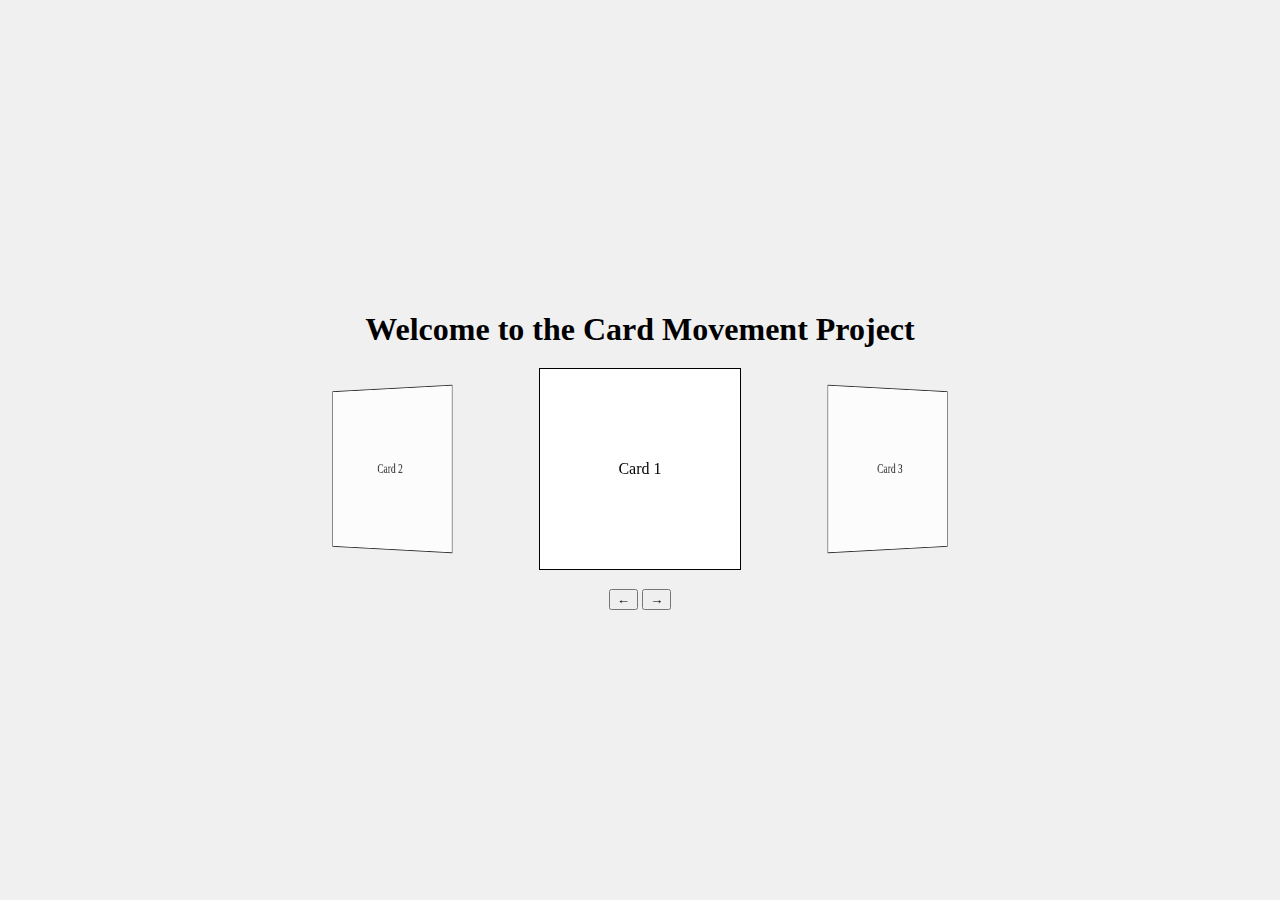
==== index.html @ a84667a7 "Add basic layout and t shirt assets" ====
<!DOCTYPE html>
<html lang="en">
  <head>
    <meta charset="UTF-8" />
    <meta name="viewport" content="width=device-width, initial-scale=1.0" />
    <title>Card Movement Project</title>
    <link rel="stylesheet" href="styles.css" />
  </head>
  <body>
    <h1>Welcome to the Card Movement Project</h1>
    <div class="card-container">
      <div class="card" id="card1">Card 1</div>
      <div class="card" id="card2">Card 2</div>
      <div class="card" id="card3">Card 3</div>
    </div>
    <div class="controls">
      <button onclick="rotateLeft()">←</button>
      <button onclick="rotateRight()">→</button>
    </div>
    <script src="script.js"></script>
  </body>
</html>
---- styles.css ----
body,
html {
  height: 100%;
  margin: 0;
  display: flex;
  justify-content: center;
  align-items: center;
  flex-direction: column;
  background-color: #f0f0f0; /* Example background color */
}

.card-container {
  width: 600px; /* Increased container width for better spacing */
  height: 200px;
  perspective: 1000px; /* Perspective for 3D effect */
}

.card {
  position: absolute;
  top: 0;
  bottom: 0;
  left: 0;
  right: 0;
  margin: auto;
  width: 200px;
  height: 100%;
  display: flex;
  align-items: center;
  justify-content: center;
  border: 1px solid black;
  transition: transform 0.5s, opacity 0.5s;
  transform-style: preserve-3d; /* Allows for 3D rotation */
  background-color: white; /* Background for visibility */
}

#card1 {
  transform: translateX(0) rotateY(0deg) scale(1);
}
#card2 {
  transform: translateX(-250px) rotateY(-30deg) scale(0.8);
  opacity: 0.8;
}
#card3 {
  transform: translateX(250px) rotateY(30deg) scale(0.8);
  opacity: 0.8;
}

.controls {
  margin-top: 20px;
}
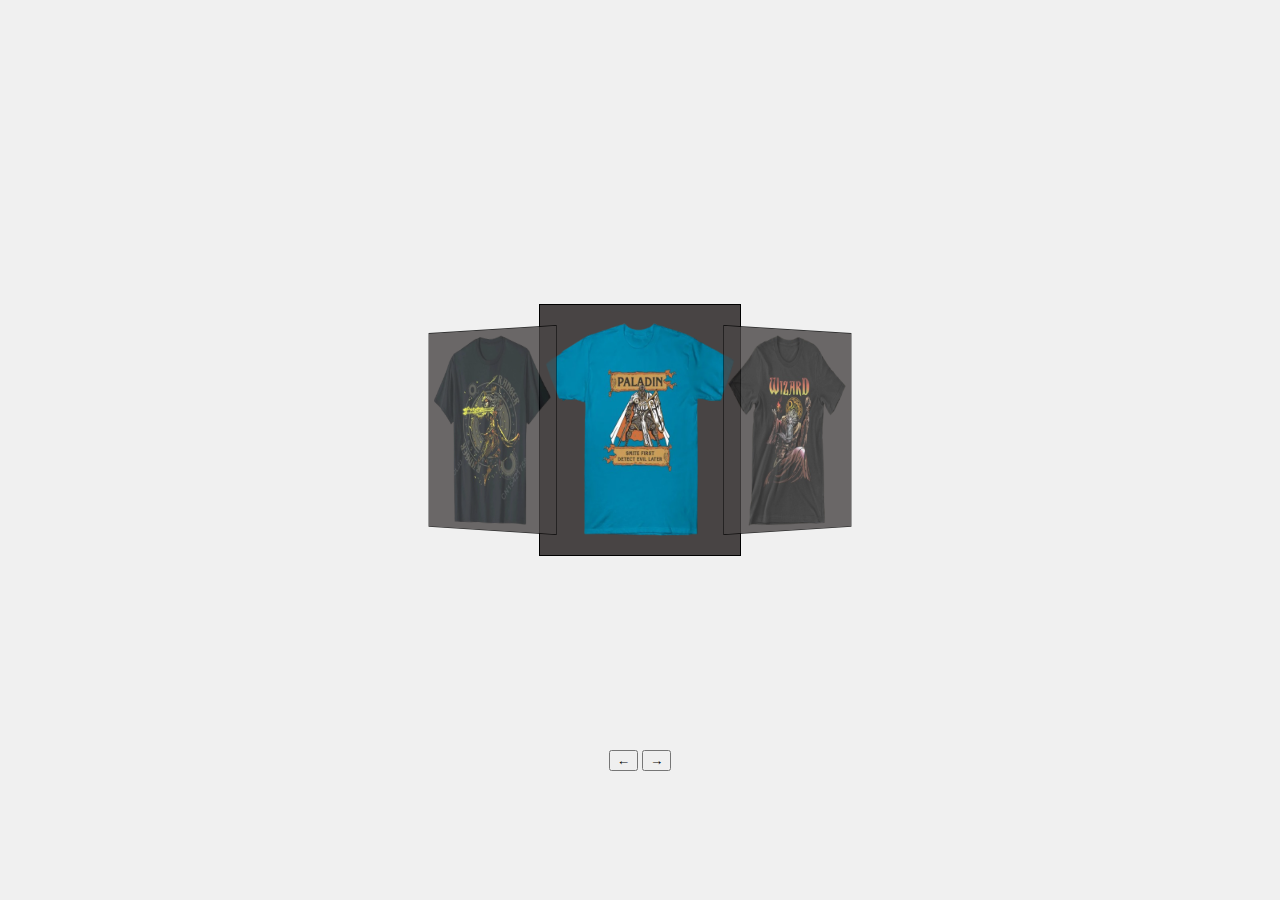
==== commit 8c2eb622: "Update styling for cards and movement. also added background assets" ====
--- a/index.html
+++ b/index.html
@@ -7,11 +7,24 @@
     <link rel="stylesheet" href="styles.css" />
   </head>
   <body>
-    <h1>Welcome to the Card Movement Project</h1>
+    <header>
+      <!-- <h1>Welcome to the Card Movement Project</h1> -->
+    </header>
+    <div class="titles">
+      <h2 id="title1">Paladin</h2>
+      <h2 id="title2">Ranger</h2>
+      <h2 id="title3">Wizard</h2>
+    </div>
     <div class="card-container">
-      <div class="card" id="card1">Card 1</div>
-      <div class="card" id="card2">Card 2</div>
-      <div class="card" id="card3">Card 3</div>
+      <div class="card" id="card1">
+        <img src="assets/paladin.png" alt="Paladin" />
+      </div>
+      <div class="card" id="card2">
+        <img src="assets/ranger.png" alt="Ranger" />
+      </div>
+      <div class="card" id="card3">
+        <img src="assets/wizard.png" alt="Wizard" />
+      </div>
     </div>
     <div class="controls">
       <button onclick="rotateLeft()">←</button>
--- a/styles.css
+++ b/styles.css
@@ -1,3 +1,10 @@
+header {
+  text-align: center;
+  position: absolute;
+  top: 10px;
+  width: 100%;
+}
+
 body,
 html {
   height: 100%;
@@ -6,13 +13,30 @@
   justify-content: center;
   align-items: center;
   flex-direction: column;
-  background-color: #f0f0f0; /* Example background color */
+  background-color: #f0f0f0;
+}
+
+.titles {
+  position: absolute;
+  top: 60px;
+  text-align: center;
+  width: 100%;
+  pointer-events: none;
+  z-index: 5;
+}
+
+h2 {
+  position: absolute;
+  width: 100%;
+  margin: 0;
+  opacity: 0;
+  transition: opacity 0.5s;
 }
 
 .card-container {
-  width: 600px; /* Increased container width for better spacing */
-  height: 200px;
-  perspective: 1000px; /* Perspective for 3D effect */
+  width: 400px;
+  height: 600px;
+  perspective: 1000px;
 }
 
 .card {
@@ -23,25 +47,30 @@
   right: 0;
   margin: auto;
   width: 200px;
-  height: 100%;
+  height: 250px;
   display: flex;
   align-items: center;
   justify-content: center;
   border: 1px solid black;
   transition: transform 0.5s, opacity 0.5s;
-  transform-style: preserve-3d; /* Allows for 3D rotation */
-  background-color: white; /* Background for visibility */
+  transform-style: preserve-3d;
+  background-color: rgb(72, 68, 68);
+}
+
+.card img {
+  width: 100%;
+  height: 100%;
 }
 
 #card1 {
   transform: translateX(0) rotateY(0deg) scale(1);
 }
 #card2 {
-  transform: translateX(-250px) rotateY(-30deg) scale(0.8);
+  transform: translateX(-150px) rotateY(-30deg) scale(0.8);
   opacity: 0.8;
 }
 #card3 {
-  transform: translateX(250px) rotateY(30deg) scale(0.8);
+  transform: translateX(150px) rotateY(30deg) scale(0.8);
   opacity: 0.8;
 }
 
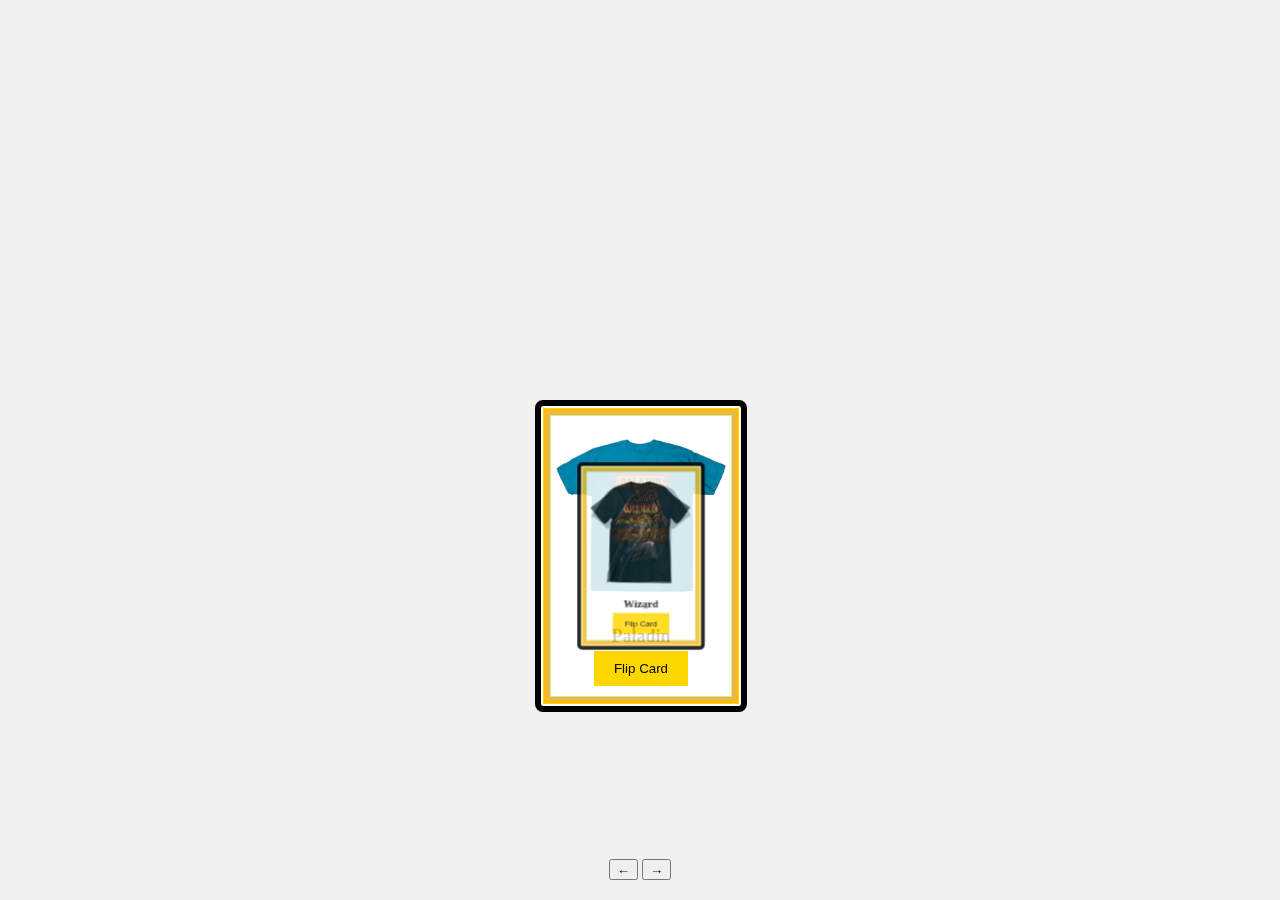
==== commit 039ae8de: "Update background swtiching feature" ====
--- a/index.html
+++ b/index.html
@@ -17,13 +17,34 @@
     </div>
     <div class="card-container">
       <div class="card" id="card1">
-        <img src="assets/paladin.png" alt="Paladin" />
+        <div class="card-face card-front">
+          <img src="assets/paladin.png" alt="Paladin" />
+          <h3>Paladin</h3>
+          <button class="flip-button">Flip Card</button>
+        </div>
+        <div class="card-face card-back">
+          <p>Paladin's detailed description...</p>
+        </div>
       </div>
       <div class="card" id="card2">
-        <img src="assets/ranger.png" alt="Ranger" />
+        <div class="card-face card-front">
+          <img src="assets/ranger.png" alt="Ranger" />
+          <h3>Ranger</h3>
+          <button class="flip-button">Flip Card</button>
+        </div>
+        <div class="card-face card-back">
+          <p>Ranger's detailed description...</p>
+        </div>
       </div>
       <div class="card" id="card3">
-        <img src="assets/wizard.png" alt="Wizard" />
+        <div class="card-face card-front">
+          <img src="assets/wizard.png" alt="Wizard" />
+          <h3>Wizard</h3>
+          <button class="flip-button">Flip Card</button>
+        </div>
+        <div class="card-face card-back">
+          <p>Wizard's detailed description...</p>
+        </div>
       </div>
     </div>
     <div class="controls">
--- a/styles.css
+++ b/styles.css
@@ -1,24 +1,32 @@
-header {
-  text-align: center;
-  position: absolute;
-  top: 10px;
+html,
+body {
   width: 100%;
-}
-
-body,
-html {
   height: 100%;
   margin: 0;
+  padding: 0;
   display: flex;
   justify-content: center;
   align-items: center;
   flex-direction: column;
   background-color: #f0f0f0;
+  background-image: url("");
+  background-size: cover;
+  background-position: center;
+  background-repeat: no-repeat;
+  overflow: hidden;
+}
+
+header {
+  text-align: center;
+  width: 100%;
+  position: fixed;
+  top: 0;
+  z-index: 10;
 }
 
 .titles {
   position: absolute;
-  top: 60px;
+  top: 20%;
   text-align: center;
   width: 100%;
   pointer-events: none;
@@ -31,49 +39,89 @@
   margin: 0;
   opacity: 0;
   transition: opacity 0.5s;
+  color: rgb(221, 219, 219);
 }
 
 .card-container {
-  width: 400px;
-  height: 600px;
+  width: 200px;
+  height: 90px;
   perspective: 1000px;
+  position: relative;
 }
 
 .card {
   position: absolute;
-  top: 0;
-  bottom: 0;
-  left: 0;
-  right: 0;
-  margin: auto;
   width: 200px;
-  height: 250px;
+  height: 300px;
   display: flex;
   align-items: center;
   justify-content: center;
   border: 1px solid black;
   transition: transform 0.5s, opacity 0.5s;
   transform-style: preserve-3d;
-  background-color: rgb(72, 68, 68);
+  background-color: rgb(201, 195, 195);
 }
 
 .card img {
-  width: 100%;
-  height: 100%;
+  width: 90%;
+  height: auto;
+  max-height: 60%;
 }
 
+#card1,
+#card2,
+#card3 {
+  transform: scale(0.6);
+  opacity: 0.6;
+}
 #card1 {
   transform: translateX(0) rotateY(0deg) scale(1);
-}
-#card2 {
-  transform: translateX(-150px) rotateY(-30deg) scale(0.8);
-  opacity: 0.8;
-}
-#card3 {
-  transform: translateX(150px) rotateY(30deg) scale(0.8);
-  opacity: 0.8;
+  opacity: 1;
 }
 
 .controls {
-  margin-top: 20px;
+  position: fixed;
+  bottom: 20px;
+  width: 100%;
+  text-align: center;
 }
+
+.card-face {
+  position: absolute;
+  width: 100%;
+  height: 100%;
+  backface-visibility: hidden;
+  display: flex;
+  flex-direction: column;
+  align-items: center;
+  justify-content: center;
+  background-color: white;
+  overflow: hidden;
+  border: 6px solid black;
+  box-shadow: inset 0 0 0 2px white, inset 0 0 0 3px #ffd700,
+    inset 0 0 0 6px #ffb90f, inset 0 0 0 9px #e1b960, inset 0 0 0 10px #ecee5e; 
+  border-radius: 8px; /
+}
+
+.card-back {
+  transform: rotateY(180deg);
+  background-color: #ddd;
+}
+.card h3 {
+  margin: 0;
+  padding-top: 20px;
+  font-size: 18px;
+  padding-bottom: 40px;
+}
+
+.flip-button {
+  margin-top: auto;
+  position: absolute;
+  bottom: 20px;
+  padding: 10px 20px;
+  border: none;
+  margin-top: 10px;
+  background-color: gold;
+  color: black;
+  cursor: pointer;
+}
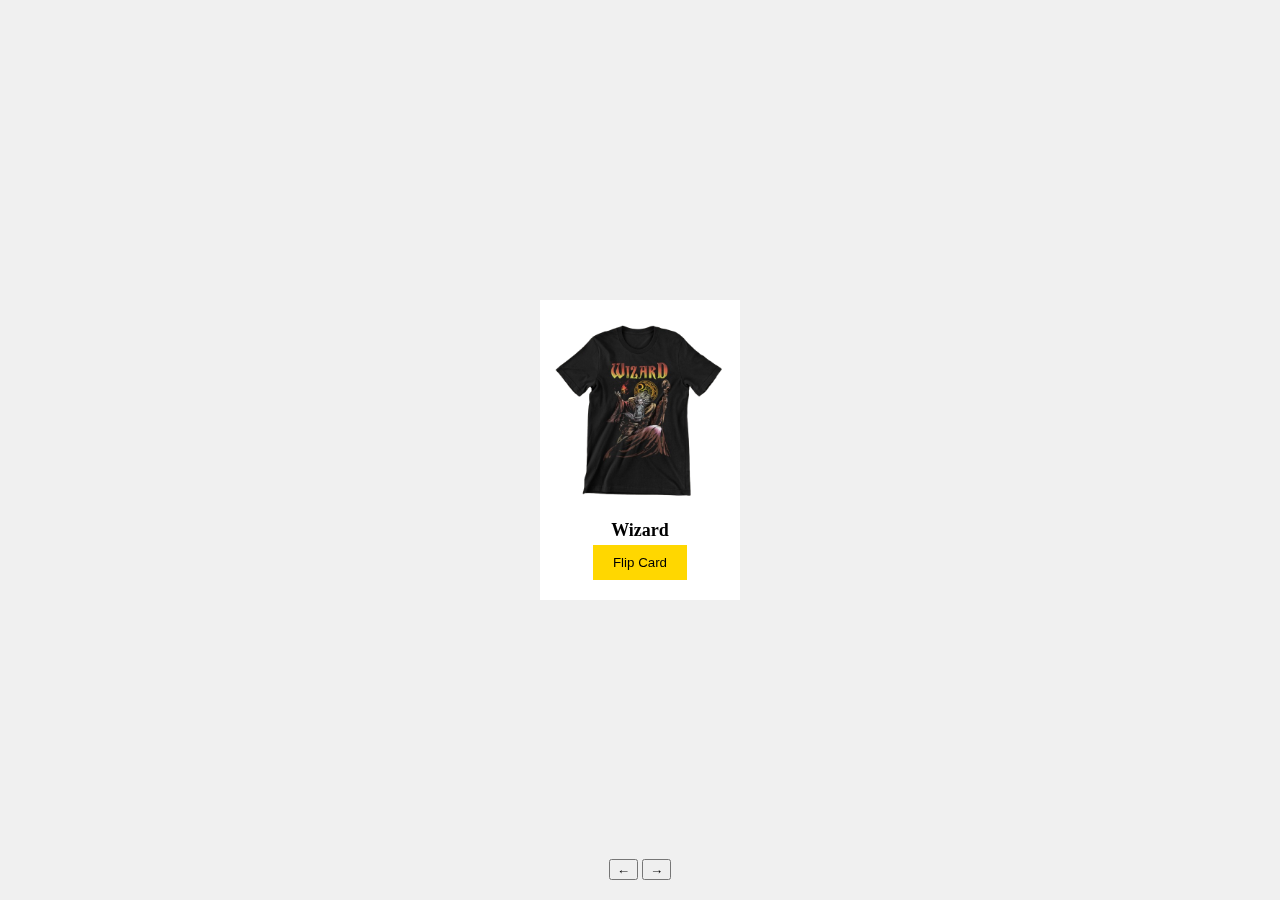
==== commit efe96458: "Add flip card feature" ====
--- a/index.html
+++ b/index.html
@@ -20,36 +20,69 @@
         <div class="card-face card-front">
           <img src="assets/paladin.png" alt="Paladin" />
           <h3>Paladin</h3>
-          <button class="flip-button">Flip Card</button>
+          <button
+            class="flip-button"
+            aria-label="Flip card to view details about Paladin"
+          >
+            Flip Card
+          </button>
         </div>
         <div class="card-face card-back">
           <p>Paladin's detailed description...</p>
+          <button
+            class="flip-button"
+            aria-label="Flip card back to view Paladin front"
+          >
+            Flip Back
+          </button>
         </div>
       </div>
       <div class="card" id="card2">
         <div class="card-face card-front">
           <img src="assets/ranger.png" alt="Ranger" />
           <h3>Ranger</h3>
-          <button class="flip-button">Flip Card</button>
+          <button
+            class="flip-button"
+            aria-label="Flip card to view details about Ranger"
+          >
+            Flip Card
+          </button>
         </div>
         <div class="card-face card-back">
           <p>Ranger's detailed description...</p>
+          <button
+            class="flip-button"
+            aria-label="Flip card back to view Ranger front"
+          >
+            Flip Back
+          </button>
         </div>
       </div>
       <div class="card" id="card3">
         <div class="card-face card-front">
           <img src="assets/wizard.png" alt="Wizard" />
           <h3>Wizard</h3>
-          <button class="flip-button">Flip Card</button>
+          <button
+            class="flip-button"
+            aria-label="Flip card to view details about Wizard"
+          >
+            Flip Card
+          </button>
         </div>
         <div class="card-face card-back">
           <p>Wizard's detailed description...</p>
+          <button
+            class="flip-button"
+            aria-label="Flip card back to view Wizard front"
+          >
+            Flip Back
+          </button>
         </div>
       </div>
     </div>
     <div class="controls">
-      <button onclick="rotateLeft()">←</button>
-      <button onclick="rotateRight()">→</button>
+      <button onclick="rotateLeft()" aria-label="Rotate cards left">←</button>
+      <button onclick="rotateRight()" aria-label="Rotate cards right">→</button>
     </div>
     <script src="script.js"></script>
   </body>
--- a/styles.css
+++ b/styles.css
@@ -9,7 +9,6 @@
   align-items: center;
   flex-direction: column;
   background-color: #f0f0f0;
-  background-image: url("");
   background-size: cover;
   background-position: center;
   background-repeat: no-repeat;
@@ -44,46 +43,17 @@
 
 .card-container {
   width: 200px;
-  height: 90px;
+  height: 300px;
   perspective: 1000px;
   position: relative;
 }
 
 .card {
+  width: 100%;
+  height: 100%;
   position: absolute;
-  width: 200px;
-  height: 300px;
-  display: flex;
-  align-items: center;
-  justify-content: center;
-  border: 1px solid black;
-  transition: transform 0.5s, opacity 0.5s;
+  transition: transform 0.5s;
   transform-style: preserve-3d;
-  background-color: rgb(201, 195, 195);
-}
-
-.card img {
-  width: 90%;
-  height: auto;
-  max-height: 60%;
-}
-
-#card1,
-#card2,
-#card3 {
-  transform: scale(0.6);
-  opacity: 0.6;
-}
-#card1 {
-  transform: translateX(0) rotateY(0deg) scale(1);
-  opacity: 1;
-}
-
-.controls {
-  position: fixed;
-  bottom: 20px;
-  width: 100%;
-  text-align: center;
 }
 
 .card-face {
@@ -95,18 +65,40 @@
   flex-direction: column;
   align-items: center;
   justify-content: center;
-  background-color: white;
-  overflow: hidden;
-  border: 6px solid black;
-  box-shadow: inset 0 0 0 2px white, inset 0 0 0 3px #ffd700,
-    inset 0 0 0 6px #ffb90f, inset 0 0 0 9px #e1b960, inset 0 0 0 10px #ecee5e; 
-  border-radius: 8px; /
+  transition: transform 0.5s;
 }
 
-.card-back {
+.card-face.card-front {
+  background-color: white;
+}
+
+.card-face.card-back {
+  background-color: #ddd; /* Clearly different background */
+  color: black; /* Different text color if needed */
   transform: rotateY(180deg);
-  background-color: #ddd;
 }
+
+.card.is-flipped .card-face.card-front {
+  transform: rotateY(-180deg);
+}
+
+.card.is-flipped .card-face.card-back {
+  transform: rotateY(0deg);
+}
+
+.controls {
+  position: fixed;
+  bottom: 20px;
+  width: 100%;
+  text-align: center;
+}
+
+.card img {
+  width: 90%;
+  height: auto;
+  max-height: 60%;
+}
+
 .card h3 {
   margin: 0;
   padding-top: 20px;
@@ -120,7 +112,6 @@
   bottom: 20px;
   padding: 10px 20px;
   border: none;
-  margin-top: 10px;
   background-color: gold;
   color: black;
   cursor: pointer;
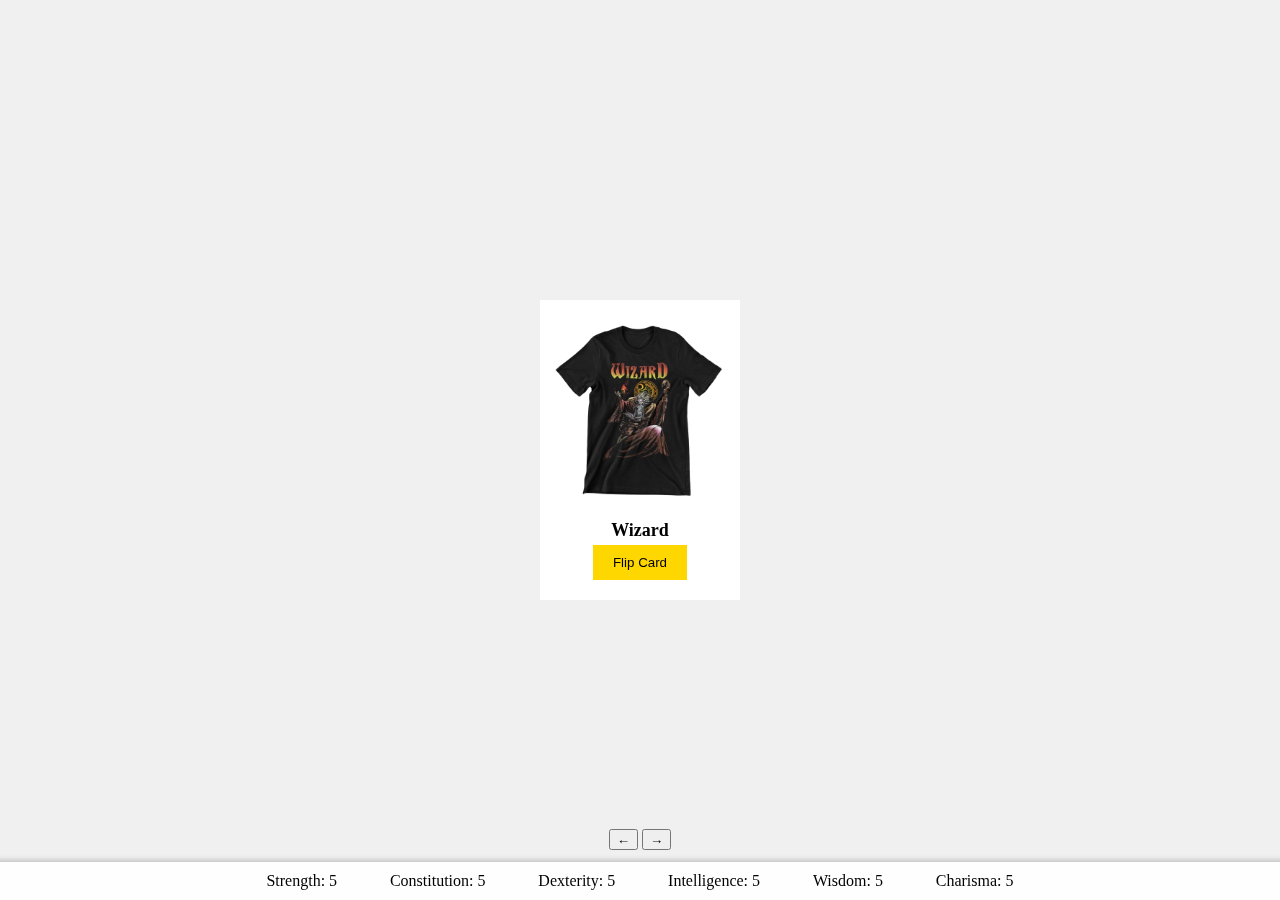
==== commit 6605c8ea: "Add attribute bar" ====
--- a/index.html
+++ b/index.html
@@ -84,6 +84,17 @@
       <button onclick="rotateLeft()" aria-label="Rotate cards left">←</button>
       <button onclick="rotateRight()" aria-label="Rotate cards right">→</button>
     </div>
+    <div class="attributes-box">
+      <ul id="attributes-list">
+        <li>Strength: <span id="strength">5</span></li>
+        <li>Constitution: <span id="constitution">5</span></li>
+        <li>Dexterity: <span id="dexterity">5</span></li>
+        <li>Intelligence: <span id="intelligence">5</span></li>
+        <li>Wisdom: <span id="wisdom">5</span></li>
+        <li>Charisma: <span id="charisma">5</span></li>
+      </ul>
+    </div>
+
     <script src="script.js"></script>
   </body>
 </html>
--- a/styles.css
+++ b/styles.css
@@ -88,9 +88,10 @@
 
 .controls {
   position: fixed;
-  bottom: 20px;
+  bottom: 50px; /* Raise the controls above the attributes box */
   width: 100%;
   text-align: center;
+  z-index: 15; /* Ensure controls are above other elements */
 }
 
 .card img {
@@ -116,3 +117,31 @@
   color: black;
   cursor: pointer;
 }
+.attributes-box {
+  width: 100%;
+  text-align: center;
+  position: fixed;
+  bottom: 0; /* Positioned at the bottom of the page */
+  padding: 10px;
+  background-color: rgba(
+    255,
+    255,
+    255,
+    0.9
+  ); /* Adjust transparency as needed */
+  box-shadow: 0 -2px 5px rgba(0, 0, 0, 0.2); /* Optional: adds a subtle shadow for depth */
+}
+
+#attributes-list {
+  list-style: none;
+  padding: 0;
+  margin: 0 auto; /* Center the list in its container */
+  display: flex;
+  justify-content: space-around;
+  max-width: 800px; /* Optional: constrain the list width for better formatting */
+}
+
+#attributes-list li {
+  display: inline-block;
+  padding: 0 10px;
+}
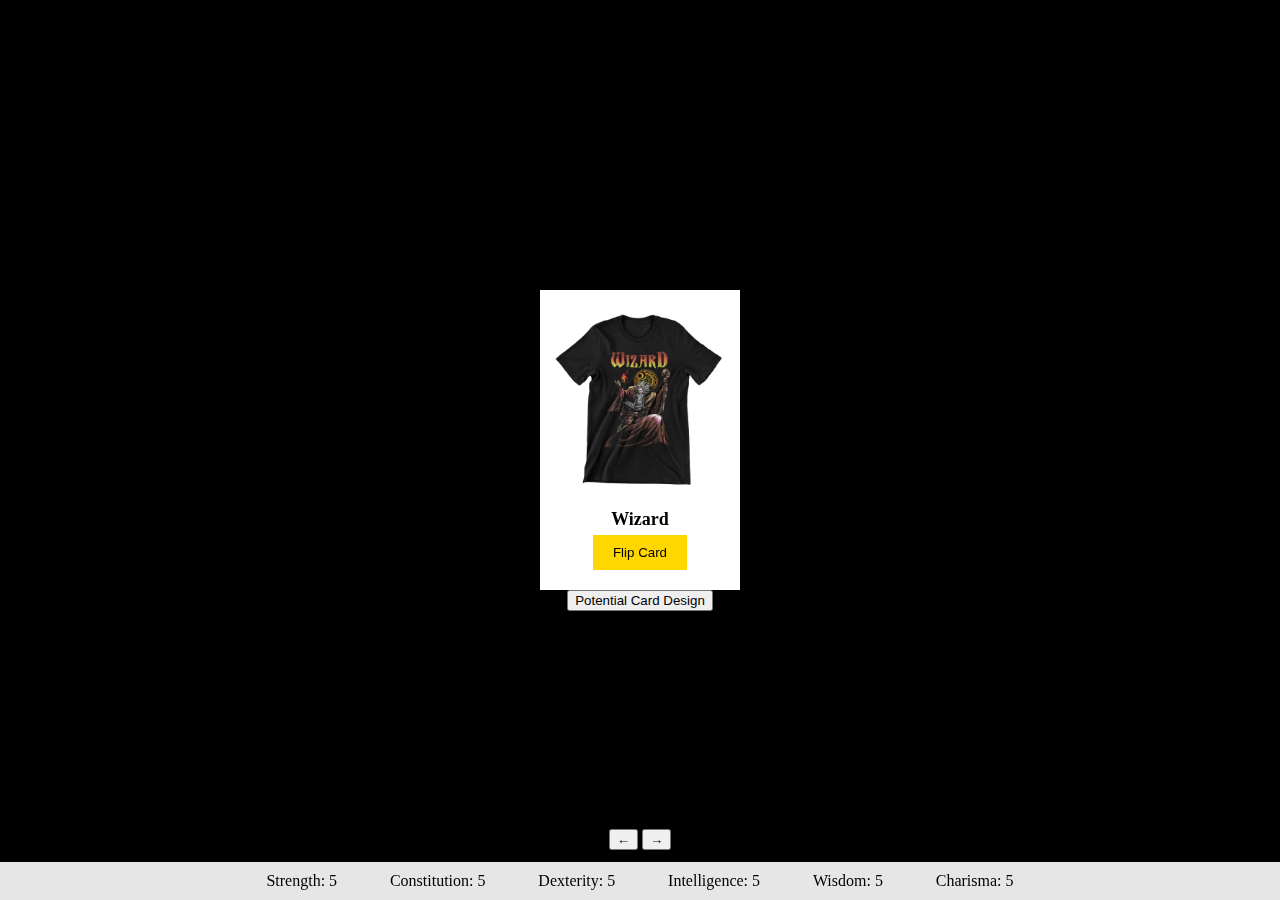
==== commit f11de411: "add card styles page" ====
--- a/index.html
+++ b/index.html
@@ -84,6 +84,14 @@
       <button onclick="rotateLeft()" aria-label="Rotate cards left">←</button>
       <button onclick="rotateRight()" aria-label="Rotate cards right">→</button>
     </div>
+    <div>
+      <button
+        onclick="location.href='card-designs.html';"
+        aria-label="View potential card designs"
+      >
+        Potential Card Design
+      </button>
+    </div>
     <div class="attributes-box">
       <ul id="attributes-list">
         <li>Strength: <span id="strength">5</span></li>
--- a/styles.css
+++ b/styles.css
@@ -13,6 +13,7 @@
   background-position: center;
   background-repeat: no-repeat;
   overflow: hidden;
+  background-color: black;
 }
 
 header {
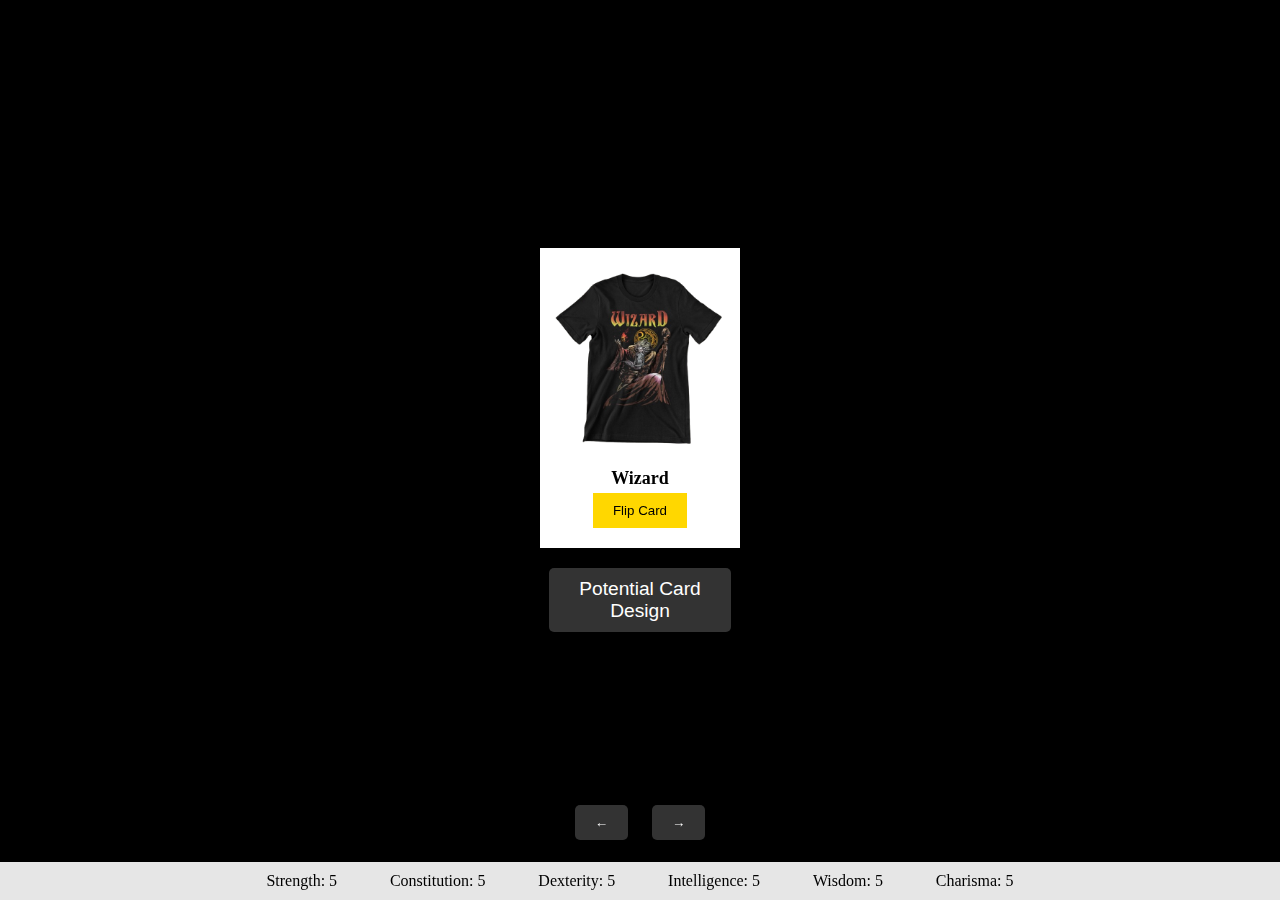
==== commit 1b4dd384: "Add mobile" ====
--- a/index.html
+++ b/index.html
@@ -84,8 +84,9 @@
       <button onclick="rotateLeft()" aria-label="Rotate cards left">←</button>
       <button onclick="rotateRight()" aria-label="Rotate cards right">→</button>
     </div>
-    <div>
+    <div class="design-button-container">
       <button
+        class="design-button"
         onclick="location.href='card-designs.html';"
         aria-label="View potential card designs"
       >
--- a/styles.css
+++ b/styles.css
@@ -74,8 +74,8 @@
 }
 
 .card-face.card-back {
-  background-color: #ddd; /* Clearly different background */
-  color: black; /* Different text color if needed */
+  background-color: #ddd;
+  color: black;
   transform: rotateY(180deg);
 }
 
@@ -89,10 +89,10 @@
 
 .controls {
   position: fixed;
-  bottom: 50px; /* Raise the controls above the attributes box */
-  width: 100%;
-  text-align: center;
-  z-index: 15; /* Ensure controls are above other elements */
+  bottom: 50px;
+  width: 100%;
+  text-align: center;
+  z-index: 15;
 }
 
 .card img {
@@ -122,27 +122,80 @@
   width: 100%;
   text-align: center;
   position: fixed;
-  bottom: 0; /* Positioned at the bottom of the page */
+  bottom: 0;
   padding: 10px;
-  background-color: rgba(
-    255,
-    255,
-    255,
-    0.9
-  ); /* Adjust transparency as needed */
-  box-shadow: 0 -2px 5px rgba(0, 0, 0, 0.2); /* Optional: adds a subtle shadow for depth */
+  background-color: rgba(255, 255, 255, 0.9);
+  box-shadow: 0 -2px 5px rgba(0, 0, 0, 0.2);
 }
 
 #attributes-list {
   list-style: none;
   padding: 0;
-  margin: 0 auto; /* Center the list in its container */
+  margin: 0 auto;
   display: flex;
   justify-content: space-around;
-  max-width: 800px; /* Optional: constrain the list width for better formatting */
+  max-width: 800px;
 }
 
 #attributes-list li {
   display: inline-block;
   padding: 0 10px;
 }
+.card-section {
+  display: none;
+}
+.controls button,
+.design-button {
+  padding: 10px 20px;
+  margin: 10px;
+  background-color: #333;
+  color: white;
+  border: none;
+  cursor: pointer;
+  border-radius: 5px;
+  transition: background-color 0.3s;
+}
+.controls button:hover,
+.design-button:hover {
+  background-color: #555;
+}
+.design-button {
+  display: block;
+  width: 80%;
+  margin: 20px auto;
+  font-size: 1.2em;
+  box-shadow: 0 2px 4px rgba(0, 0, 0, 0.5);
+}
+.controls,
+.design-button-container {
+  text-align: center;
+}
+@media (max-width: 600px) {
+  .card-container,
+  .controls,
+  .design-button-container {
+    width: 100%;
+    padding: 0 10px;
+  }
+
+  .card h3,
+  .flip-button {
+    font-size: 1em;
+  }
+
+  .design-button {
+    width: 90%;
+  }
+  .card-face.card-front {
+    background-color: transparent !important;
+  }
+  .box {
+    padding: 5px;
+    font-size: 12px;
+  }
+  #attributes-list li {
+    flex-basis: 60%;
+    padding: 2px 5px;
+    font-size: 0.8rem;
+  }
+}
